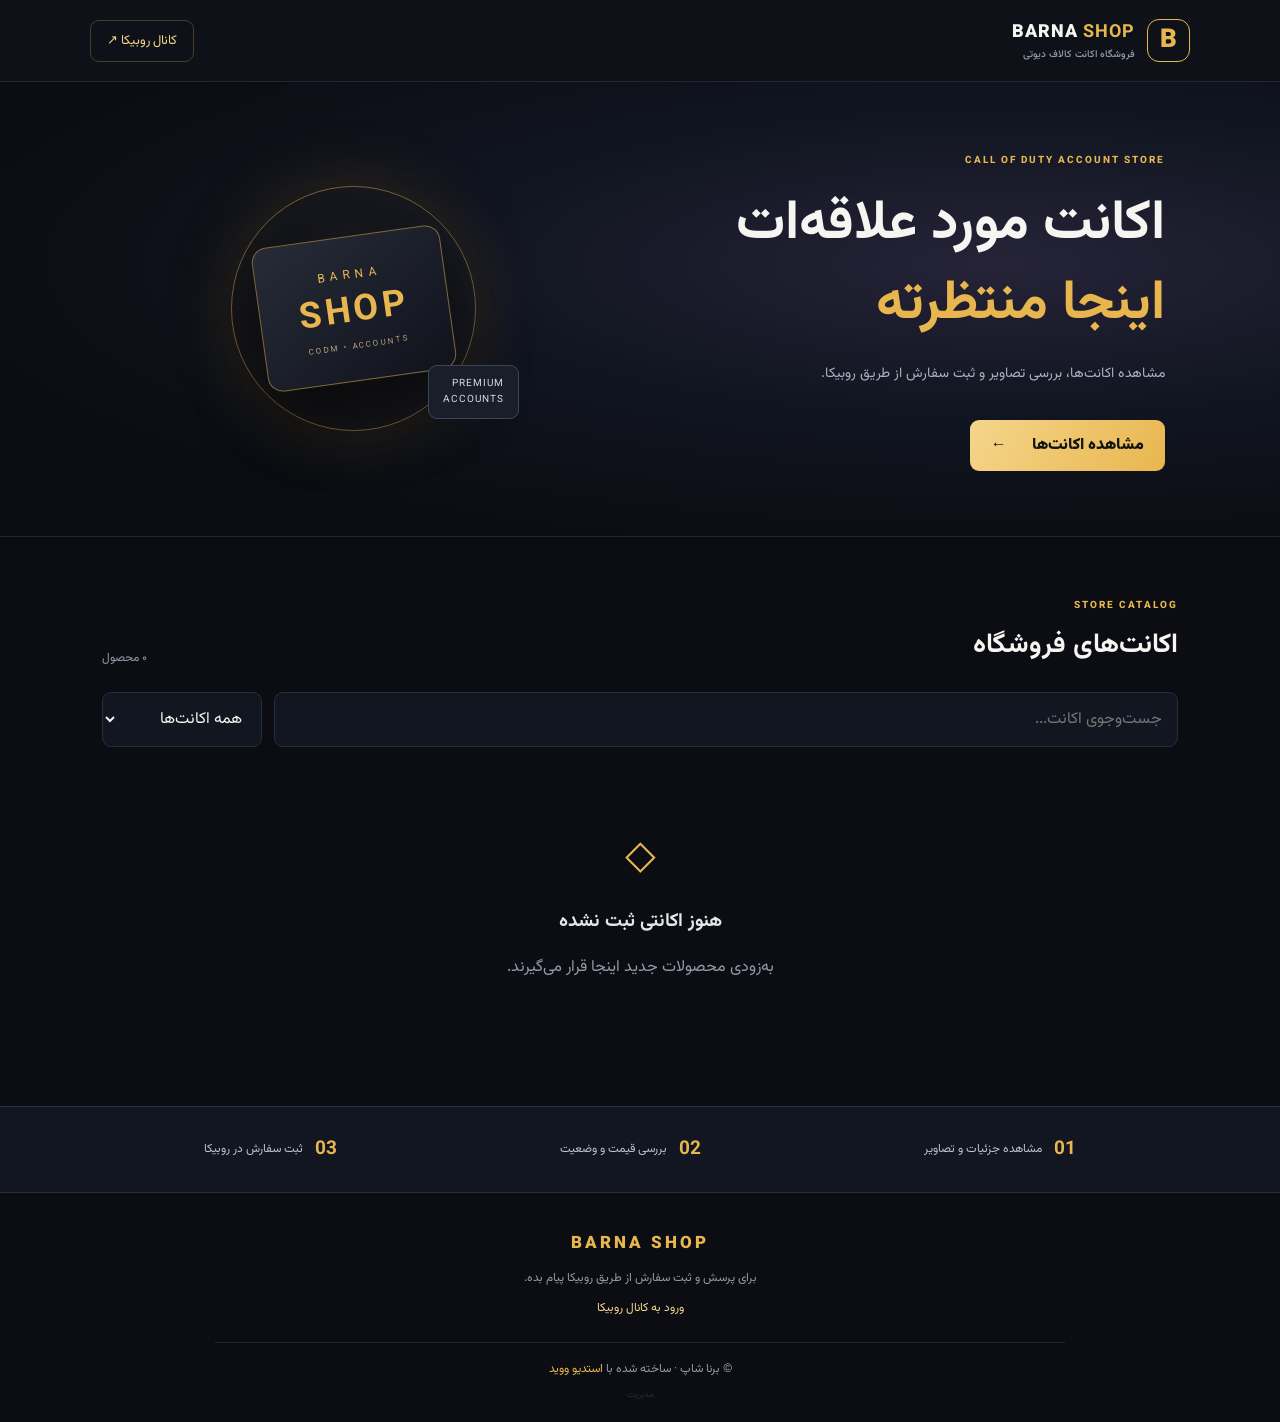
==== index.html @ 55c76402 "Add files via upload" ====
<!doctype html>
<html lang="fa" dir="rtl">
<head>
  <meta charset="utf-8">
  <meta name="viewport" content="width=device-width,initial-scale=1">
  <meta name="theme-color" content="#0b0d12">
  <title>برنا شاپ | فروشگاه اکانت کالاف دیوتی</title>
  <meta name="description" content="فروشگاه اکانت کالاف دیوتی برنا شاپ">
  <link rel="stylesheet" href="style.css">
</head>
<body>
<header class="topbar">
  <a class="brand" href="index.html"><span class="brand-mark">B</span><span>BARNA <b>SHOP</b><small>فروشگاه اکانت کالاف دیوتی</small></span></a>
  <a class="telegram-link" href="https://rubika.ir/Studivoid" target="_blank" rel="noopener">کانال روبیکا ↗</a>
</header>
<main>
  <section class="hero">
    <div class="hero-copy">
      <span class="eyebrow">CALL OF DUTY ACCOUNT STORE</span>
      <h1>اکانت مورد علاقه‌ات<br><em>اینجا منتظرته</em></h1>
      <p>مشاهده اکانت‌ها، بررسی تصاویر و ثبت سفارش از طریق روبیکا.</p>
      <a class="gold-btn" href="#catalog">مشاهده اکانت‌ها <span>←</span></a>
    </div>
    <div class="hero-art" aria-hidden="true">
      <div class="art-ring"></div><div class="art-glow"></div>
      <div class="art-card"><span>BARNA</span><strong>SHOP</strong><small>CODM • ACCOUNTS</small></div>
      <div class="art-chip">PREMIUM<br>ACCOUNTS</div>
    </div>
  </section>
  <section class="catalog section" id="catalog">
    <div class="section-head">
      <div><span class="eyebrow">STORE CATALOG</span><h2>اکانت‌های فروشگاه</h2></div>
      <span class="count" id="productCount">۰ محصول</span>
    </div>
    <div class="filters">
      <input id="searchInput" type="search" placeholder="جست‌وجوی اکانت..." aria-label="جست‌وجوی اکانت">
      <select id="statusFilter" aria-label="فیلتر وضعیت"><option value="all">همه اکانت‌ها</option><option value="available">فقط موجودها</option><option value="sold">فروخته‌شده</option></select>
    </div>
    <div class="product-grid" id="products"></div>
    <div class="empty-state" id="emptyState"><div class="empty-icon">◇</div><h3>هنوز اکانتی ثبت نشده</h3><p>به‌زودی محصولات جدید اینجا قرار می‌گیرند.</p></div>
  </section>
  <section class="trust-strip">
    <div><b>01</b><span>مشاهده جزئیات و تصاویر</span></div><div><b>02</b><span>بررسی قیمت و وضعیت</span></div><div><b>03</b><span>ثبت سفارش در روبیکا</span></div>
  </section>
</main>
<footer><div class="footer-brand">BARNA SHOP</div><p>برای پرسش و ثبت سفارش از طریق روبیکا پیام بده.</p><a href="https://rubika.ir/Studivoid" target="_blank" rel="noopener">ورود به کانال روبیکا</a><div class="copyright">© برنا شاپ · ساخته شده با <a href="https://rubika.ir/Studivoid" target="_blank" rel="noopener">استدیو ووید</a><a class="admin-link" href="admin.html">مدیریت</a></div></footer>
<div class="lightbox" id="lightbox" hidden><button class="lightbox-close" id="closeLightbox" aria-label="بستن">×</button><button class="lightbox-arrow prev" id="prevImage">‹</button><img id="lightboxImage" alt="تصویر اکانت"><button class="lightbox-arrow next" id="nextImage">›</button><div class="lightbox-caption" id="lightboxCaption"></div></div>
<script src="app.js"></script>
</body></html>
---- style.css ----
@import url('https://fonts.googleapis.com/css2?family=Vazirmatn:wght@400;500;600;700;800;900&display=swap');
:root{--bg:#0b0d12;--panel:#131720;--panel2:#191f2b;--line:#272e3c;--gold:#e8b64f;--gold2:#f5d58b;--muted:#929aaa;--white:#f6f5f1}
*{box-sizing:border-box}html{scroll-behavior:smooth}body{margin:0;background:var(--bg);color:var(--white);font-family:Vazirmatn,Tahoma,sans-serif}a{color:inherit;text-decoration:none}.topbar{height:82px;padding:0 7%;display:flex;align-items:center;justify-content:space-between;border-bottom:1px solid #202632;background:#0e1118}.brand{display:flex;gap:12px;align-items:center;font-size:18px;font-weight:900;letter-spacing:1px}.brand b,.footer-brand{color:var(--gold)}.brand small{display:block;font-size:10px;letter-spacing:0;color:var(--muted);font-weight:500}.brand-mark{display:grid;place-items:center;width:43px;height:43px;border:1px solid var(--gold);color:var(--gold);font-size:26px;border-radius:12px}.telegram-link{font-size:13px;color:var(--gold2);border:1px solid #4b3d25;padding:10px 16px;border-radius:9px}.hero{min-height:420px;padding:65px 9%;display:flex;align-items:center;justify-content:space-between;overflow:hidden;background:radial-gradient(ellipse at 78% 40%,#262337 0%,#111521 38%,#0b0d12 75%);border-bottom:1px solid #202632}.hero-copy{max-width:520px;z-index:1}.eyebrow{font-size:10px;letter-spacing:2px;color:var(--gold);font-weight:800}.hero h1{font-size:clamp(32px,5vw,55px);line-height:1.45;margin:14px 0}.hero h1 em{font-style:normal;color:var(--gold)}.hero p{color:#aab1c0;line-height:2;font-size:14px}.gold-btn{display:inline-flex;gap:25px;align-items:center;background:linear-gradient(120deg,var(--gold2),var(--gold));color:#15130e;padding:13px 21px;border-radius:9px;font-weight:900;margin-top:18px}.hero-art{width:330px;height:260px;position:relative;margin-left:7%;display:grid;place-items:center}.art-ring{position:absolute;width:245px;height:245px;border:1px solid #79633b;border-radius:50%;box-shadow:0 0 70px #c28d2830,inset 0 0 50px #c28d2815}.art-glow{position:absolute;width:150px;height:150px;background:#d49d3c22;filter:blur(35px);border-radius:50%}.art-card{position:relative;transform:rotate(-8deg);width:190px;height:145px;border:1px solid #80683d;border-radius:15px;background:linear-gradient(145deg,#272b37,#10131c);box-shadow:0 25px 65px #0009;display:flex;flex-direction:column;justify-content:center;align-items:center;color:var(--gold)}.art-card span{font-size:12px;letter-spacing:5px}.art-card strong{font-size:36px;letter-spacing:4px}.art-card small{font-size:8px;color:#b7a27c;letter-spacing:2px}.art-chip{position:absolute;bottom:20px;right:0;background:#191e29;border:1px solid #3c4658;padding:10px 14px;border-radius:9px;color:#d4d9e1;font-size:10px;line-height:1.6;letter-spacing:1px}.section{padding:55px 8%}.section-head{display:flex;align-items:end;justify-content:space-between}.section-head h2{font-size:27px;margin:7px 0 0}.count{color:var(--muted);font-size:12px}.filters{display:flex;gap:12px;margin:25px 0}.filters input,.filters select,.admin-card input,.admin-card textarea,.admin-card select{background:#111620;border:1px solid var(--line);color:var(--white);padding:13px 15px;border-radius:9px;font:inherit;outline:none}.filters input{flex:1;min-width:0}.filters select{min-width:160px}.filters input:focus,.admin-card input:focus,.admin-card textarea:focus{border-color:var(--gold)}.product-grid{display:grid;grid-template-columns:repeat(auto-fill,minmax(230px,1fr));gap:19px}.product-card{background:linear-gradient(155deg,#191f2b,#11151e);border:1px solid #293140;border-radius:14px;overflow:hidden;transition:.2s}.product-card:hover{transform:translateY(-4px);border-color:#8e713c}.product-image{height:185px;background:#0d1119;position:relative;cursor:pointer}.product-image img{width:100%;height:100%;object-fit:cover}.no-image{height:100%;display:grid;place-items:center;color:#606b7d;font-size:38px;background:repeating-linear-gradient(135deg,#141a25,#141a25 12px,#111620 12px,#111620 24px)}.status-pill{position:absolute;top:12px;right:12px;padding:5px 10px;border-radius:20px;font-size:10px;background:#173c2b;color:#8de0ac}.status-pill.sold{background:#49252a;color:#ff9da5}.product-info{padding:16px}.product-info h3{margin:0 0 8px;font-size:16px}.product-info p{margin:0;color:var(--muted);font-size:12px;line-height:1.9;min-height:44px;white-space:pre-wrap}.product-bottom{display:flex;justify-content:space-between;align-items:center;margin-top:16px;gap:8px}.price{color:var(--gold2);font-weight:900;font-size:14px}.buy-btn{background:var(--gold);color:#17130a;padding:9px 12px;border-radius:8px;font-size:11px;font-weight:900}.buy-btn.disabled{background:#353b46;color:#9ba2ad;pointer-events:none}.empty-state{text-align:center;padding:55px 15px;color:var(--muted);display:none}.empty-icon{font-size:40px;color:var(--gold)}.empty-state h3{color:#e5e6e8}.trust-strip{display:flex;justify-content:space-around;gap:20px;padding:28px 8%;background:#111620;border-top:1px solid var(--line);border-bottom:1px solid var(--line)}.trust-strip div{display:flex;align-items:center;gap:12px;font-size:12px;color:#bdc3ce}.trust-strip b{color:var(--gold);font-size:19px}footer{text-align:center;padding:38px 15px 20px;color:var(--muted);font-size:12px}footer p{margin:12px 0}footer>a{color:var(--gold2)}.footer-brand{font-weight:900;letter-spacing:3px;font-size:17px}.copyright{border-top:1px solid #202632;margin:25px auto 0;padding-top:17px;max-width:850px}.copyright a{color:var(--gold)}.admin-link{display:block!important;width:max-content;margin:10px auto 0!important;color:#596171!important;font-size:9px;opacity:.35}.admin-link:hover{opacity:1}.lightbox{position:fixed;inset:0;background:#05070cee;z-index:10;display:flex;align-items:center;justify-content:center;padding:55px}.lightbox[hidden]{display:none}.lightbox img{max-width:min(85vw,850px);max-height:78vh;object-fit:contain}.lightbox-close,.lightbox-arrow{position:absolute;background:#171e29;color:white;border:1px solid #465064;border-radius:50%;width:42px;height:42px;font-size:25px;cursor:pointer}.lightbox-close{top:18px;right:18px}.lightbox-arrow.prev{left:20px}.lightbox-arrow.next{right:20px}.lightbox-caption{position:absolute;bottom:18px;color:#ddd;font-size:12px}
@media(max-width:650px){.topbar{height:70px;padding:0 5%}.hero{padding:48px 7%;min-height:380px}.hero-art{position:absolute;left:-75px;opacity:.25;transform:scale(.85)}.hero-copy{max-width:100%}.section{padding:40px 5%}.filters{flex-direction:column}.filters select{width:100%}.product-grid{grid-template-columns:repeat(2,minmax(0,1fr));gap:11px}.product-image{height:135px}.product-info{padding:11px}.product-info h3{font-size:13px}.product-info p{font-size:10px;min-height:50px}.product-bottom{align-items:flex-start;flex-direction:column}.buy-btn{width:100%;text-align:center}.trust-strip{padding:22px 5%;flex-direction:column;gap:14px}.section-head h2{font-size:22px}.lightbox{padding:35px 12px}.lightbox-arrow.prev{left:5px}.lightbox-arrow.next{right:5px}}
@media(max-width:370px){.product-grid{grid-template-columns:1fr}.product-image{height:190px}}
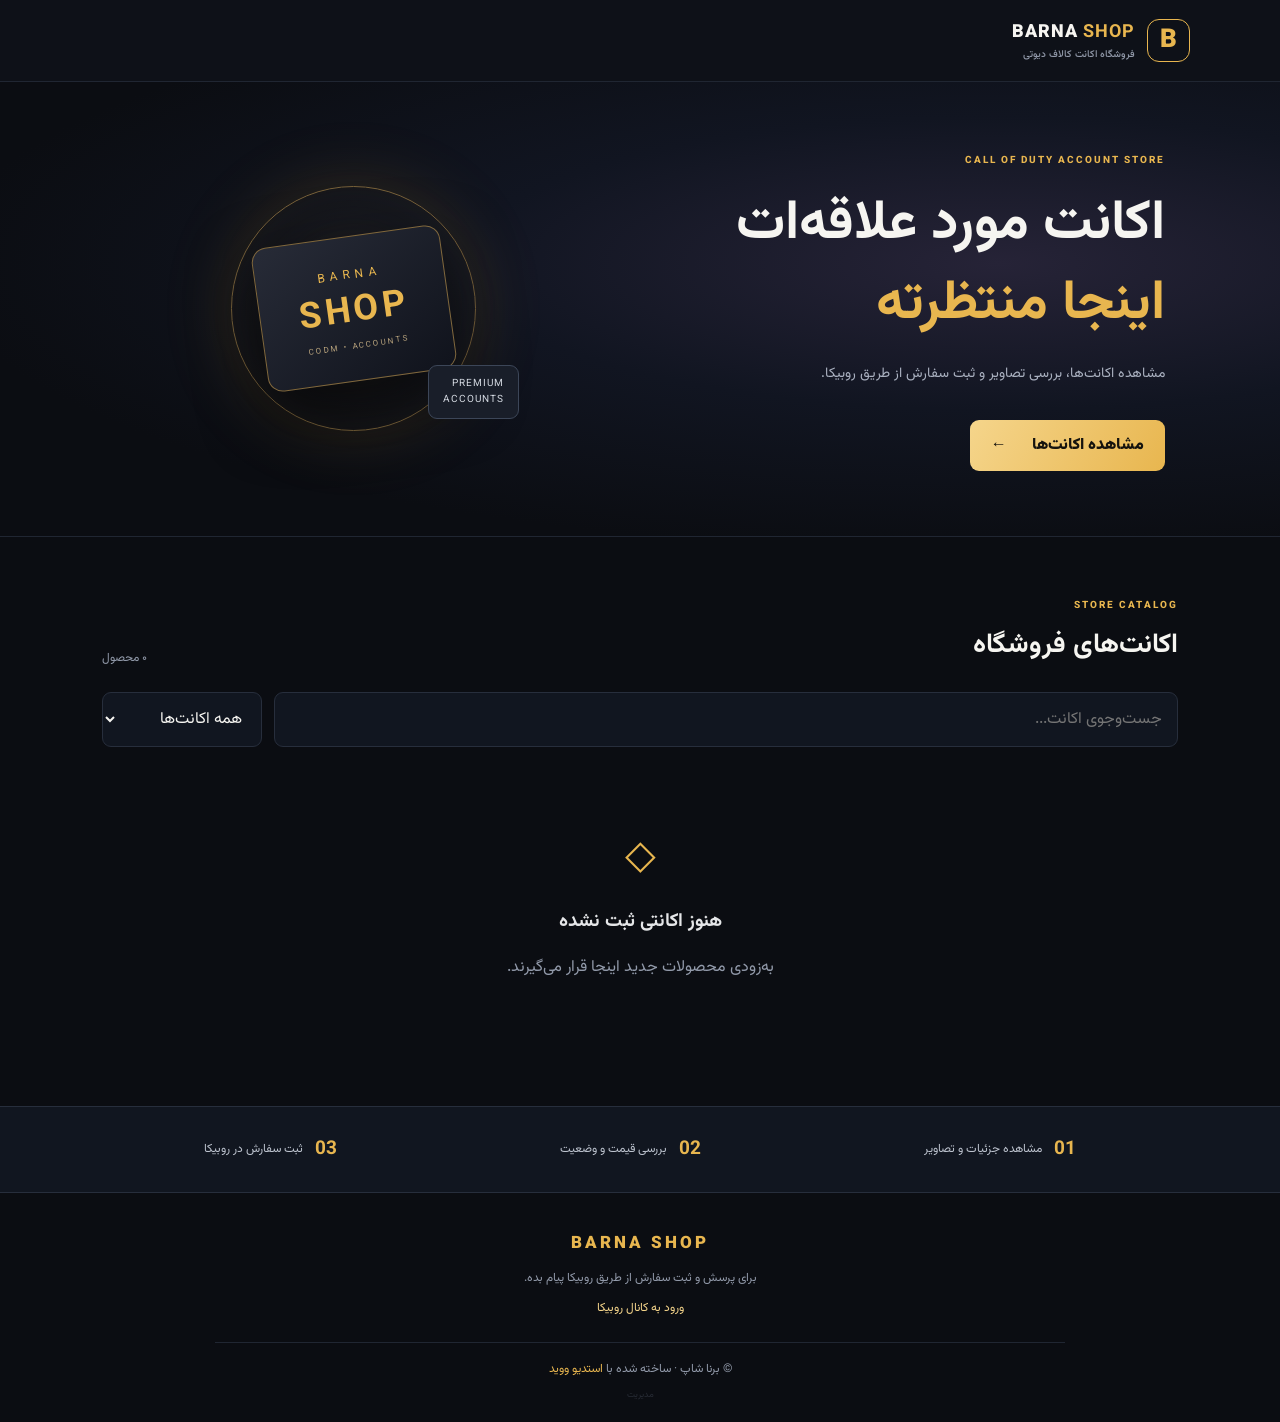
==== commit 7f45a595: "Update index.html" ====
--- a/index.html
+++ b/index.html
@@ -11,7 +11,7 @@
 <body>
 <header class="topbar">
   <a class="brand" href="index.html"><span class="brand-mark">B</span><span>BARNA <b>SHOP</b><small>فروشگاه اکانت کالاف دیوتی</small></span></a>
-  <a class="telegram-link" href="https://rubika.ir/Studivoid" target="_blank" rel="noopener">کانال روبیکا ↗</a>
+  
 </header>
 <main>
   <section class="hero">
@@ -46,4 +46,4 @@
 <footer><div class="footer-brand">BARNA SHOP</div><p>برای پرسش و ثبت سفارش از طریق روبیکا پیام بده.</p><a href="https://rubika.ir/Studivoid" target="_blank" rel="noopener">ورود به کانال روبیکا</a><div class="copyright">© برنا شاپ · ساخته شده با <a href="https://rubika.ir/Studivoid" target="_blank" rel="noopener">استدیو ووید</a><a class="admin-link" href="admin.html">مدیریت</a></div></footer>
 <div class="lightbox" id="lightbox" hidden><button class="lightbox-close" id="closeLightbox" aria-label="بستن">×</button><button class="lightbox-arrow prev" id="prevImage">‹</button><img id="lightboxImage" alt="تصویر اکانت"><button class="lightbox-arrow next" id="nextImage">›</button><div class="lightbox-caption" id="lightboxCaption"></div></div>
 <script src="app.js"></script>
-</body></html>+</body></html>
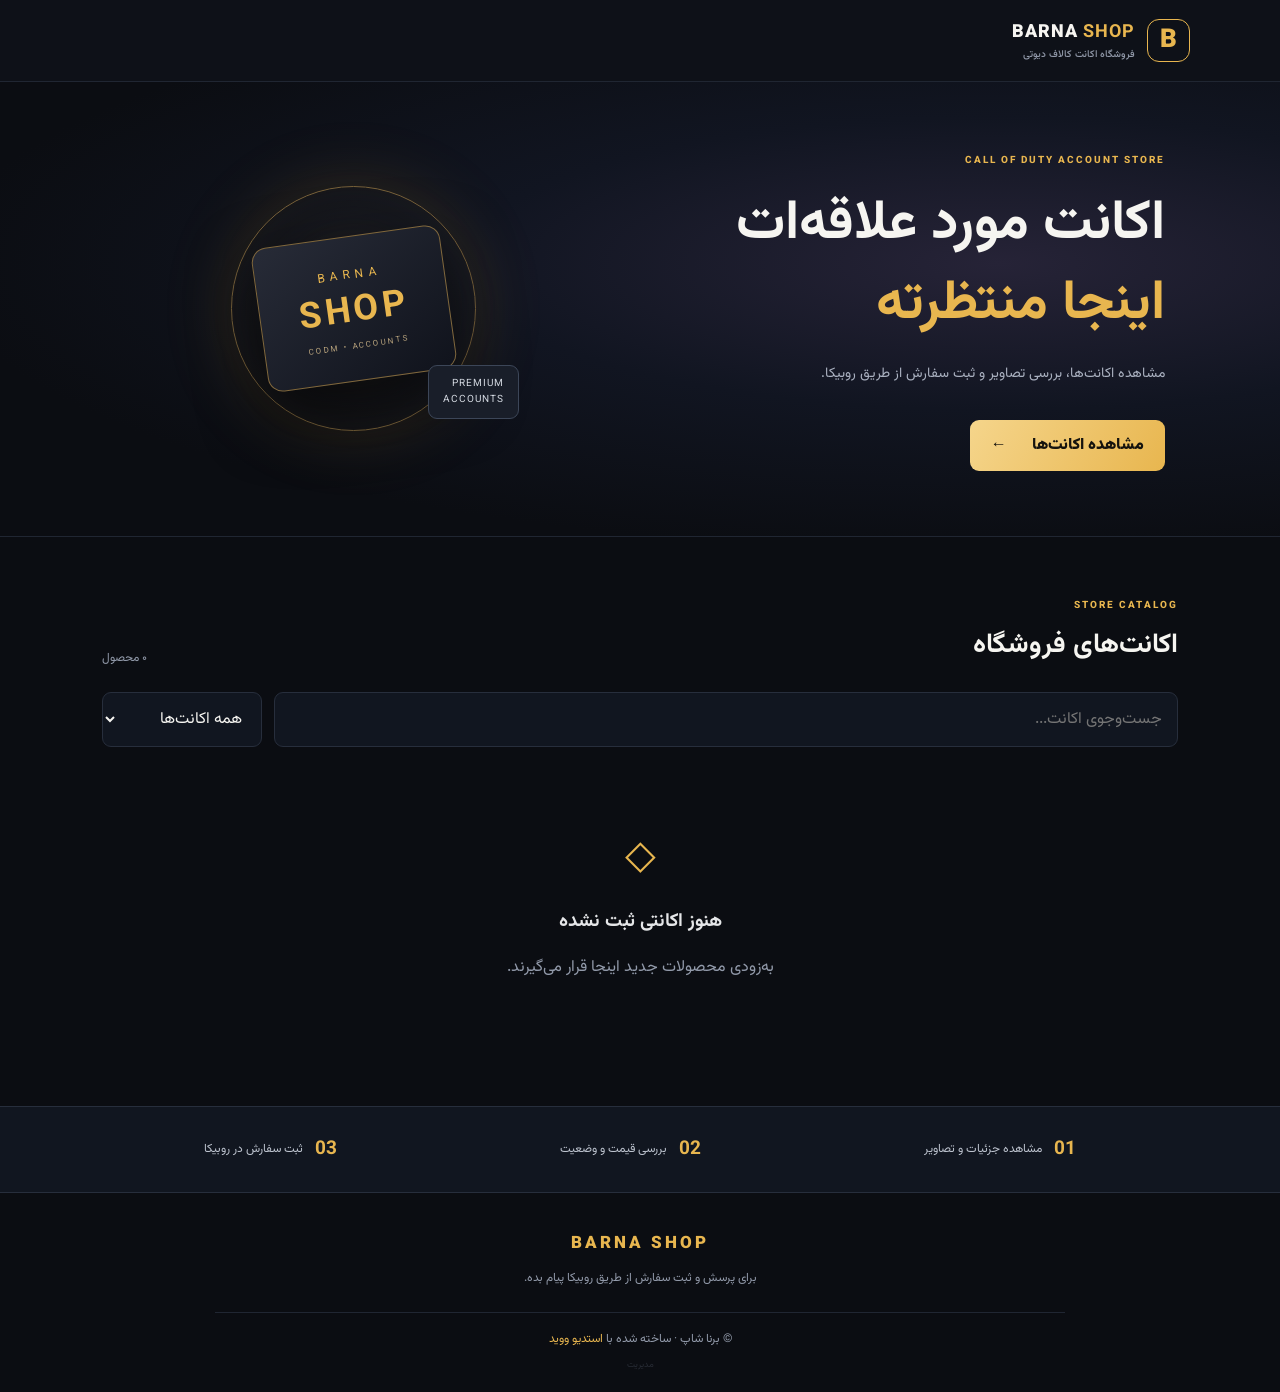
==== commit 1844062c: "Update index.html" ====
--- a/index.html
+++ b/index.html
@@ -43,7 +43,7 @@
     <div><b>01</b><span>مشاهده جزئیات و تصاویر</span></div><div><b>02</b><span>بررسی قیمت و وضعیت</span></div><div><b>03</b><span>ثبت سفارش در روبیکا</span></div>
   </section>
 </main>
-<footer><div class="footer-brand">BARNA SHOP</div><p>برای پرسش و ثبت سفارش از طریق روبیکا پیام بده.</p><a href="https://rubika.ir/Studivoid" target="_blank" rel="noopener">ورود به کانال روبیکا</a><div class="copyright">© برنا شاپ · ساخته شده با <a href="https://rubika.ir/Studivoid" target="_blank" rel="noopener">استدیو ووید</a><a class="admin-link" href="admin.html">مدیریت</a></div></footer>
+<footer><div class="footer-brand">BARNA SHOP</div><p>برای پرسش و ثبت سفارش از طریق روبیکا پیام بده.</p><div class="copyright">© برنا شاپ · ساخته شده با <a href="https://rubika.ir/Studivoid" target="_blank" rel="noopener">استدیو ووید</a><a class="admin-link" href="admin.html">مدیریت</a></div></footer>
 <div class="lightbox" id="lightbox" hidden><button class="lightbox-close" id="closeLightbox" aria-label="بستن">×</button><button class="lightbox-arrow prev" id="prevImage">‹</button><img id="lightboxImage" alt="تصویر اکانت"><button class="lightbox-arrow next" id="nextImage">›</button><div class="lightbox-caption" id="lightboxCaption"></div></div>
 <script src="app.js"></script>
 </body></html>
